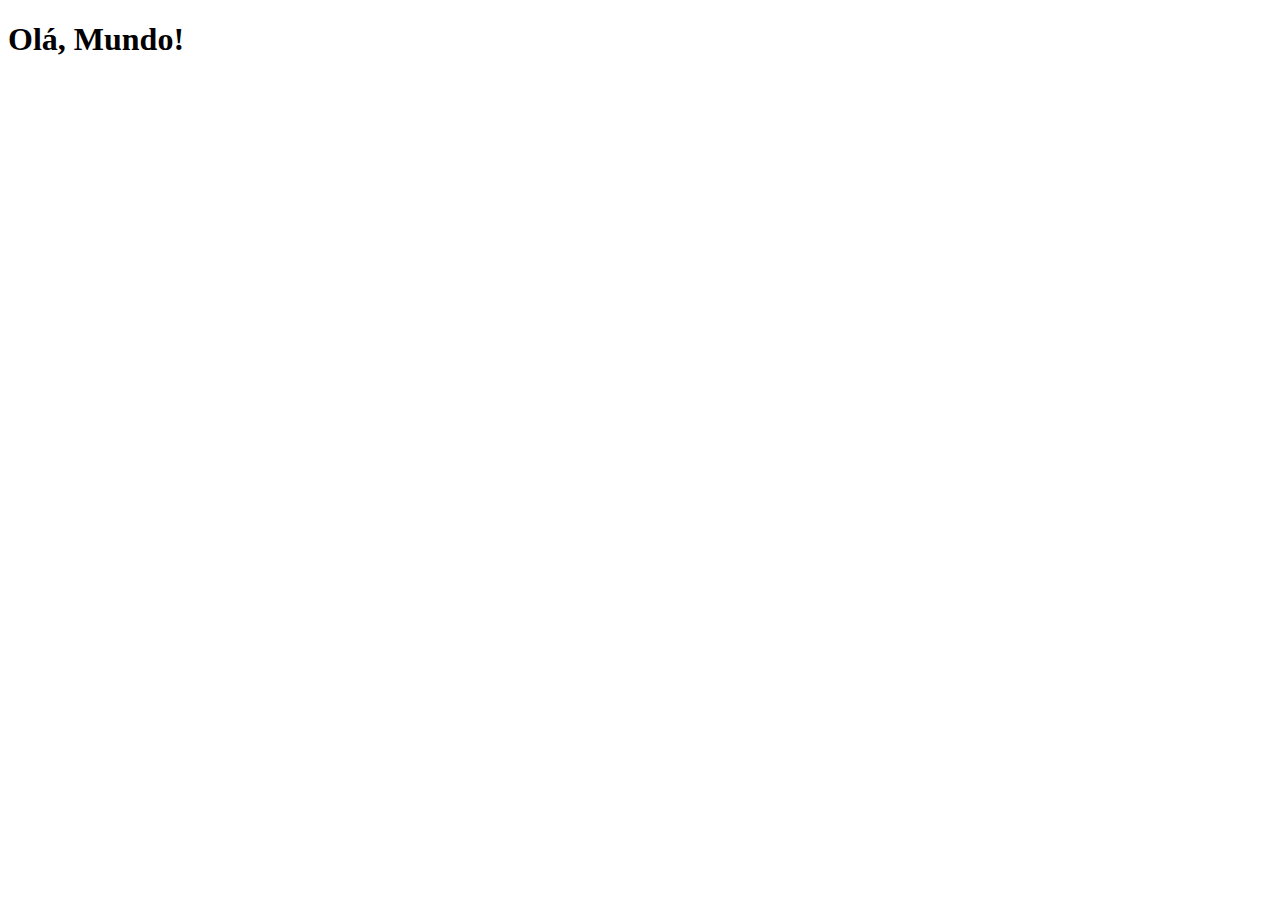
==== index.html @ a6ecae32 "criei página principal" ====
<!DOCTYPE html>
<html lang="pt-br">
<head>
    <meta charset="UTF-8">
    <meta http-equiv="X-UA-Compatible" content="IE=edge">
    <meta name="viewport" content="width=device-width, initial-scale=1.0">
    <link rel="shortcut icon" href="favicon.ico" type="image/x-icon">
    <title>Redes Sociais</title>
</head>
<body>
    <h1>Olá, Mundo!</h1>
</body>
</html>
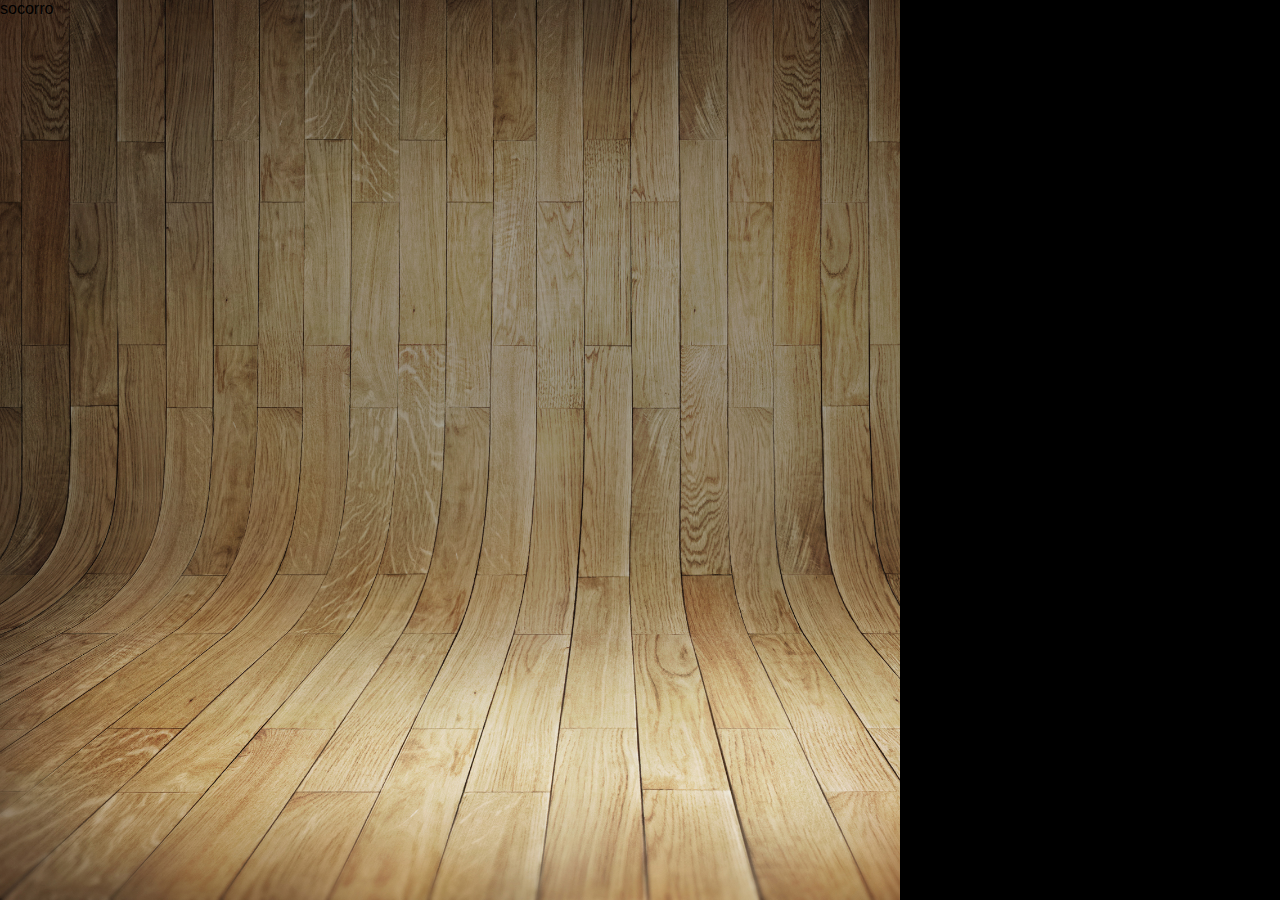
==== commit 68233058: "socorro" ====
--- a/index.html
+++ b/index.html
@@ -6,8 +6,16 @@
     <meta name="viewport" content="width=device-width, initial-scale=1.0">
     <link rel="shortcut icon" href="favicon.ico" type="image/x-icon">
     <title>Redes Sociais</title>
+    <link rel="stylesheet" href="estilos/style.css">
 </head>
 <body>
-    <h1>Olá, Mundo!</h1>
+    <main>
+        <section id="celular">
+            <p>socorro</p>
+        </section>
+        <section id="redes-sociais">
+
+        </section>
+    </main>
 </body>
 </html>--- a/estilos/style.css
+++ b/estilos/style.css
@@ -0,0 +1,34 @@
+@charset "UTF-8";
+
+* {
+    margin: 0px;
+    padding: 0px;
+    font-family: Arial, Helvetica, sans-serif
+}
+
+html, body {
+    height: 100vh;
+    width: 100vh;
+    background-color: black;
+}
+
+body {
+    background: url('../imagens/fundo-madeira.jpg');
+    background-size: cover;
+}
+
+main{
+    position: relative;
+    height: 100%;
+}
+
+section#telefone {
+    position: absolute;
+    top: 50%;
+    left: 50%;
+    transform: translate(-50%, -50%);
+
+    height: 500px;
+    width: 310px;
+    background:  blue url('../imagens/frame-iphone.png');
+}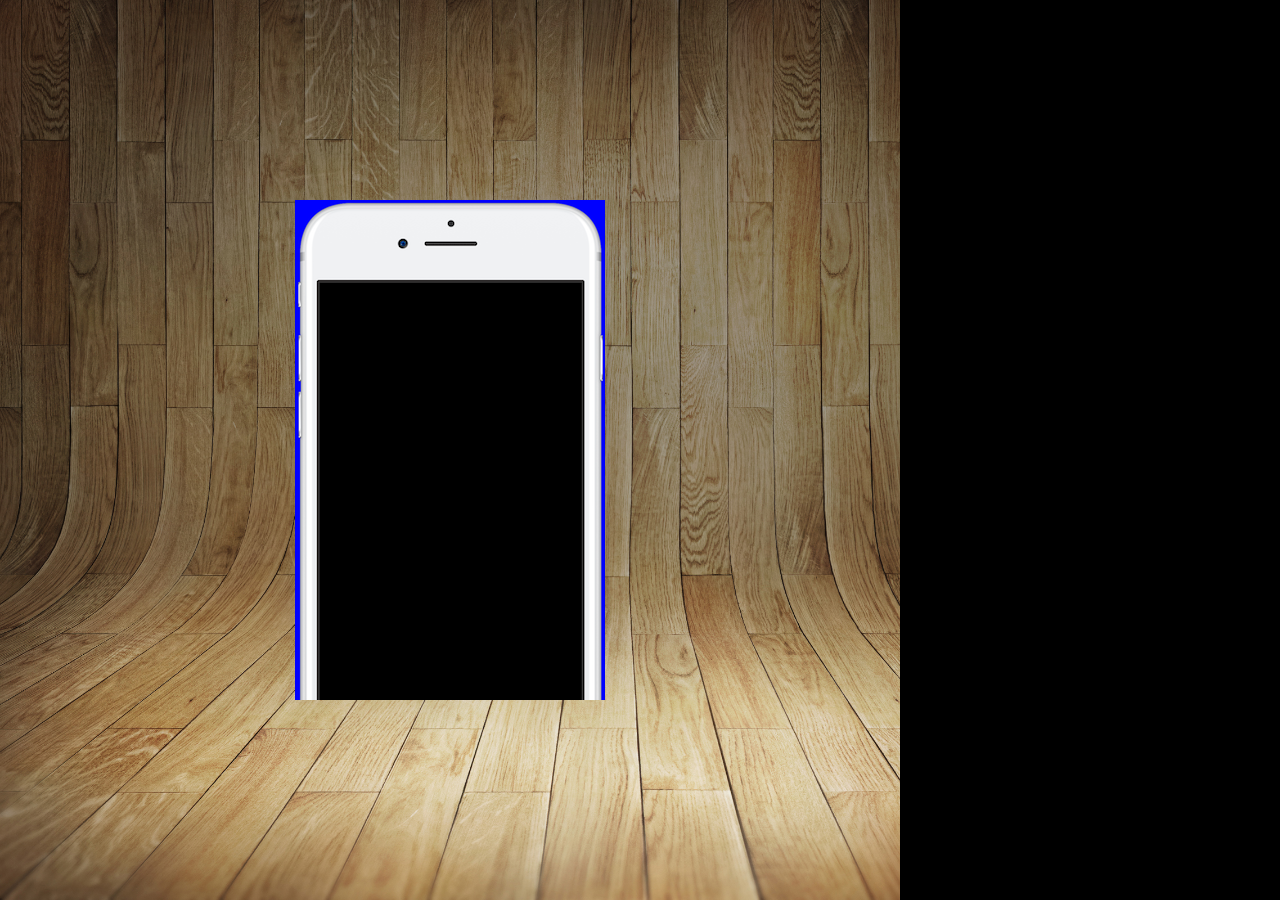
==== commit 8593be74: "não preciso mais de socorro" ====
--- a/index.html
+++ b/index.html
@@ -10,8 +10,8 @@
 </head>
 <body>
     <main>
-        <section id="celular">
-            <p>socorro</p>
+        <section id="telefone">
+        
         </section>
         <section id="redes-sociais">
 
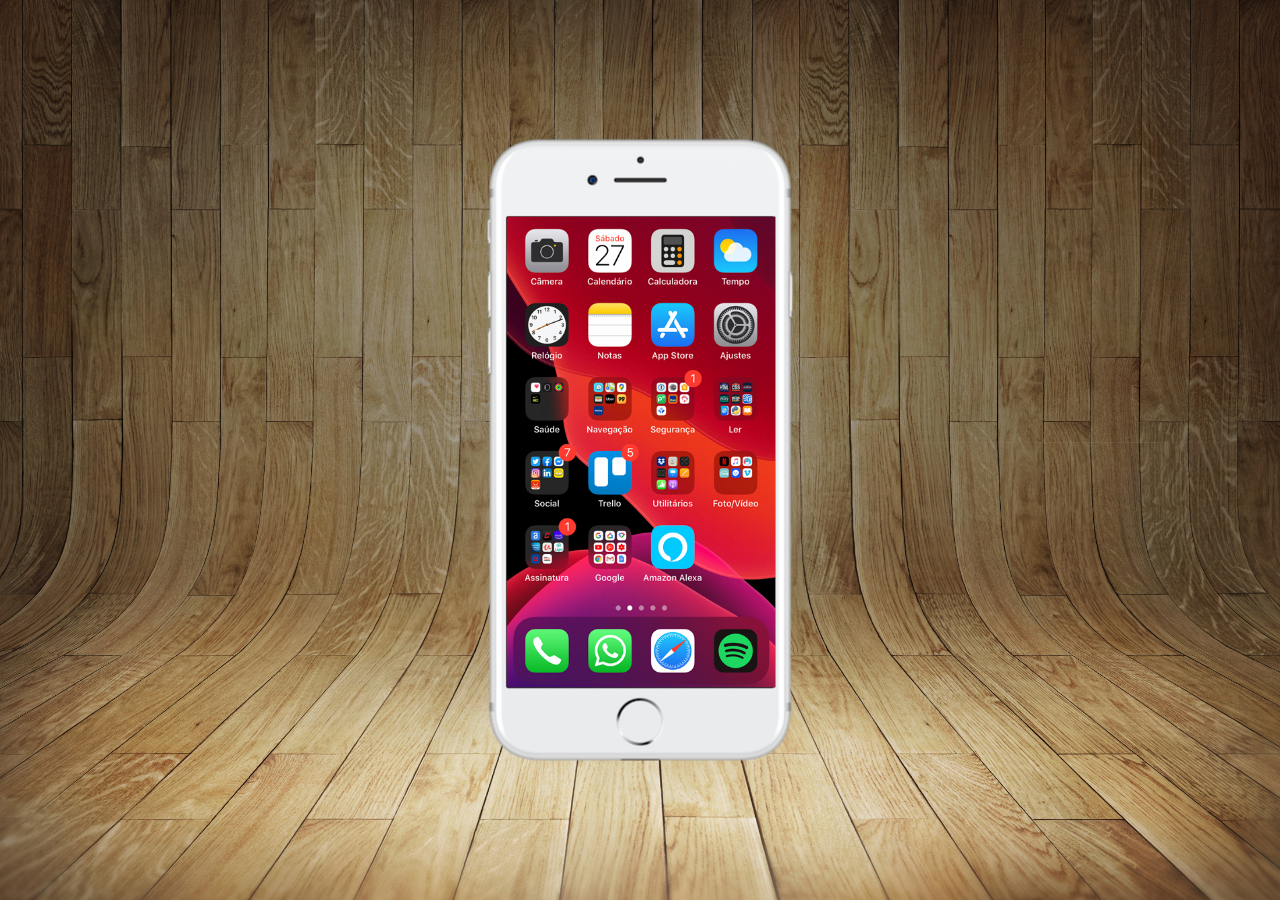
==== commit d257f853: "tela home" ====
--- a/index.html
+++ b/index.html
@@ -11,7 +11,7 @@
 <body>
     <main>
         <section id="telefone">
-        
+            <iframe src="home.html" frameborder="0" name="tela" id="tela"></iframe>
         </section>
         <section id="redes-sociais">
 
--- a/estilos/style.css
+++ b/estilos/style.css
@@ -8,7 +8,7 @@
 
 html, body {
     height: 100vh;
-    width: 100vh;
+    width: 100vw;
     background-color: black;
 }
 
@@ -28,7 +28,15 @@
     left: 50%;
     transform: translate(-50%, -50%);
 
-    height: 500px;
-    width: 310px;
-    background:  blue url('../imagens/frame-iphone.png');
+    height: 627px;
+    width: 311px;
+    background: url('../imagens/frame-iphone.png');
+}
+iframe#tela {
+    position: relative;
+    top: 80px;
+    left: 22px;
+    height: 471px;
+    width: 269px;
+
 }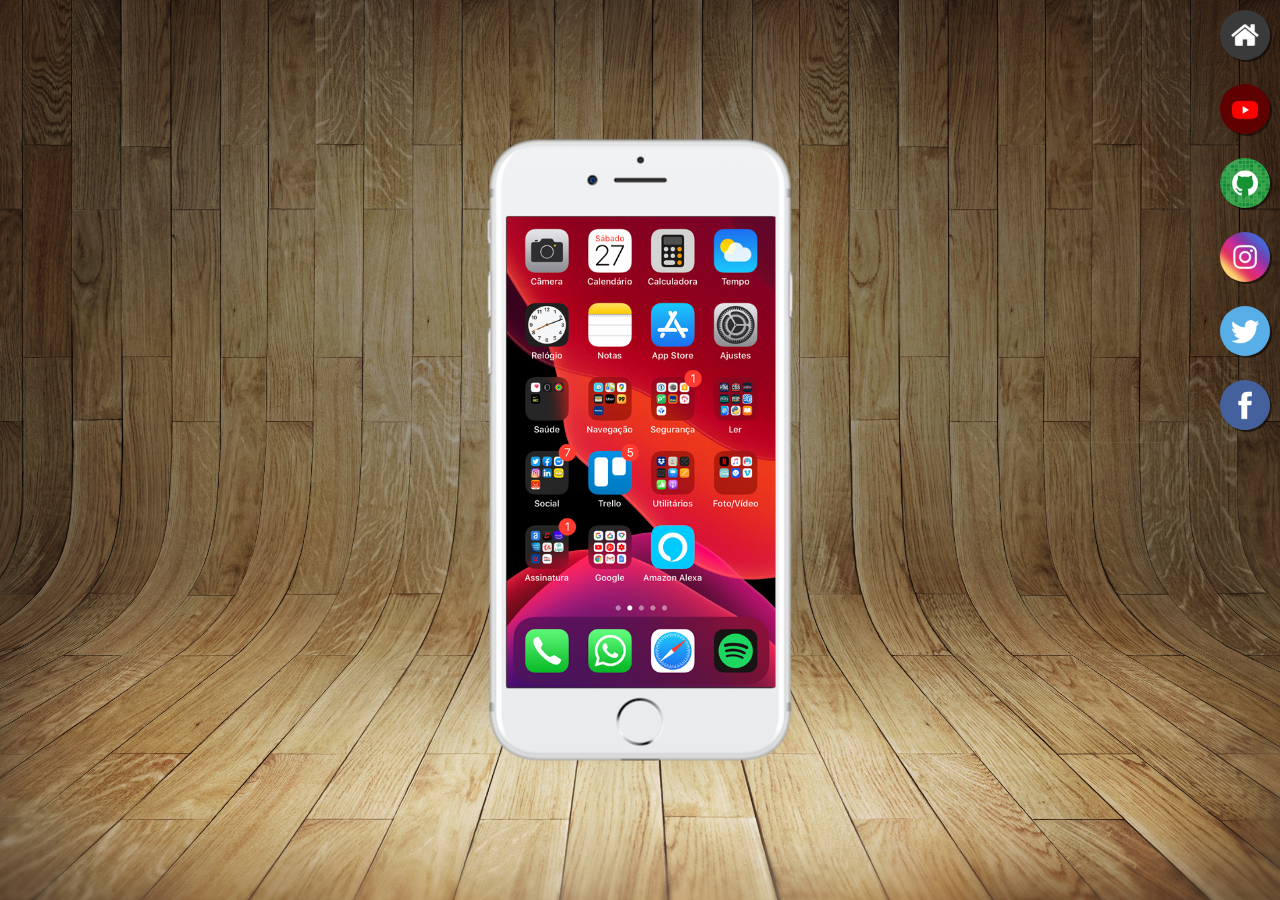
==== commit ca368621: "criei botoes com frescurinhas de animação" ====
--- a/index.html
+++ b/index.html
@@ -11,9 +11,15 @@
 <body>
     <main>
         <section id="telefone">
-            <iframe src="home.html" frameborder="0" name="tela" id="tela"></iframe>
+            <iframe src="home.html" frameborder="0" name="tela" id="tela">navegador não é compatível com isso</iframe>
         </section>
         <section id="redes-sociais">
+            <a href="#" target="tela"><img src="imagens/logo-home.jpg" alt="Home"></a><br>
+            <a href="#" target="tela"><img src="imagens/logo-youtube.jpg" alt="Youtube"></a><br>
+            <a href="#" target="tela"><img src="imagens/logo-github.jpg" alt="Github"></a><br>
+            <a href="#" target="tela"><img src="imagens/logo-instagram.jpg" alt="Instagram"></a><br>
+            <a href="#" target="tela"><img src="imagens/logo-twitter.jpg" alt="Twitter"></a><br>
+            <a href="#" target="tela"><img src="imagens/logo-facebook.jpg" alt="facebook"></a><br>
 
         </section>
     </main>
--- a/estilos/style.css
+++ b/estilos/style.css
@@ -39,4 +39,23 @@
     height: 471px;
     width: 269px;
 
+}
+
+section#redes-sociais{
+    text-align: right;
+}
+
+section#redes-sociais img {
+    width: 50px;
+    margin: 10px;
+    border-radius: 50%;
+    box-shadow: 2px 2px rgba(0, 0, 0, 0.500);
+    box-sizing: border-box;
+    
+}
+section#redes-sociais img:hover{
+    border: 2px solid rgba(255, 255, 255, 0.705);
+    transform: translate(-3px, -3px);
+    box-shadow: 5px 5px rgba(0, 0, 0, 0.500);
+    transition: transform 0.15s, border 0.15s;
 }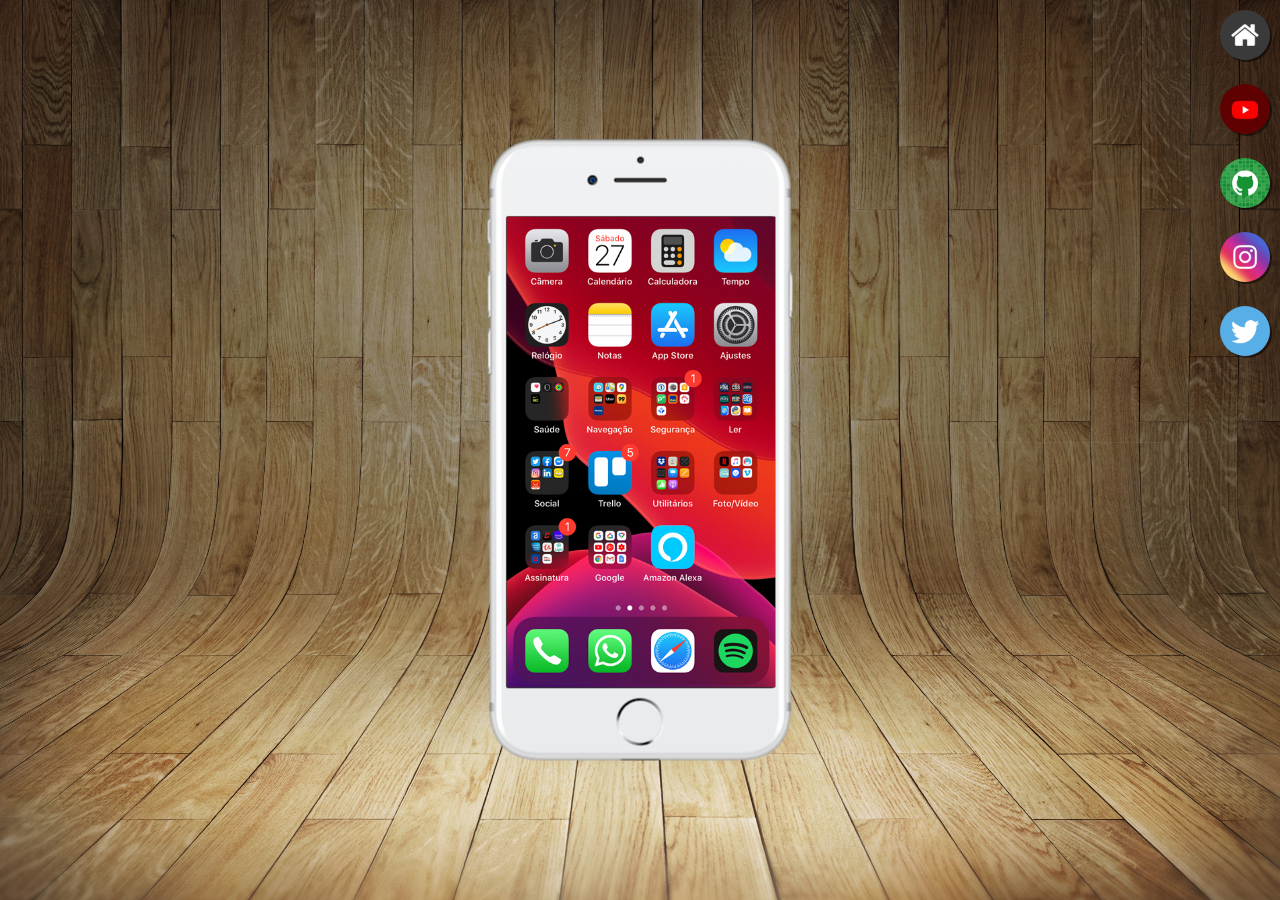
==== commit c9f54b1e: "fim do projeto" ====
--- a/index.html
+++ b/index.html
@@ -14,13 +14,11 @@
             <iframe src="home.html" frameborder="0" name="tela" id="tela">navegador não é compatível com isso</iframe>
         </section>
         <section id="redes-sociais">
-            <a href="#" target="tela"><img src="imagens/logo-home.jpg" alt="Home"></a><br>
-            <a href="#" target="tela"><img src="imagens/logo-youtube.jpg" alt="Youtube"></a><br>
-            <a href="#" target="tela"><img src="imagens/logo-github.jpg" alt="Github"></a><br>
-            <a href="#" target="tela"><img src="imagens/logo-instagram.jpg" alt="Instagram"></a><br>
-            <a href="#" target="tela"><img src="imagens/logo-twitter.jpg" alt="Twitter"></a><br>
-            <a href="#" target="tela"><img src="imagens/logo-facebook.jpg" alt="facebook"></a><br>
-
+            <a href="home.html" target="tela"><img src="imagens/logo-home.jpg" alt="Home"></a><br>
+            <a href="youtube.html" target="tela"><img src="imagens/logo-youtube.jpg" alt="Youtube"></a><br>
+            <a href="github.html" target="tela"><img src="imagens/logo-github.jpg" alt="Github"></a><br>
+            <a href="instagram.html" target="tela"><img src="imagens/logo-instagram.jpg" alt="Instagram"></a><br>
+            <a href="twitter.html" target="tela"><img src="imagens/logo-twitter.jpg" alt="Twitter"></a><br>
         </section>
     </main>
 </body>
--- a/estilos/style.css
+++ b/estilos/style.css
@@ -53,7 +53,7 @@
     box-sizing: border-box;
     
 }
-section#redes-sociais img:hover{
+section#redes-sociais > a > img:hover{
     border: 2px solid rgba(255, 255, 255, 0.705);
     transform: translate(-3px, -3px);
     box-shadow: 5px 5px rgba(0, 0, 0, 0.500);
